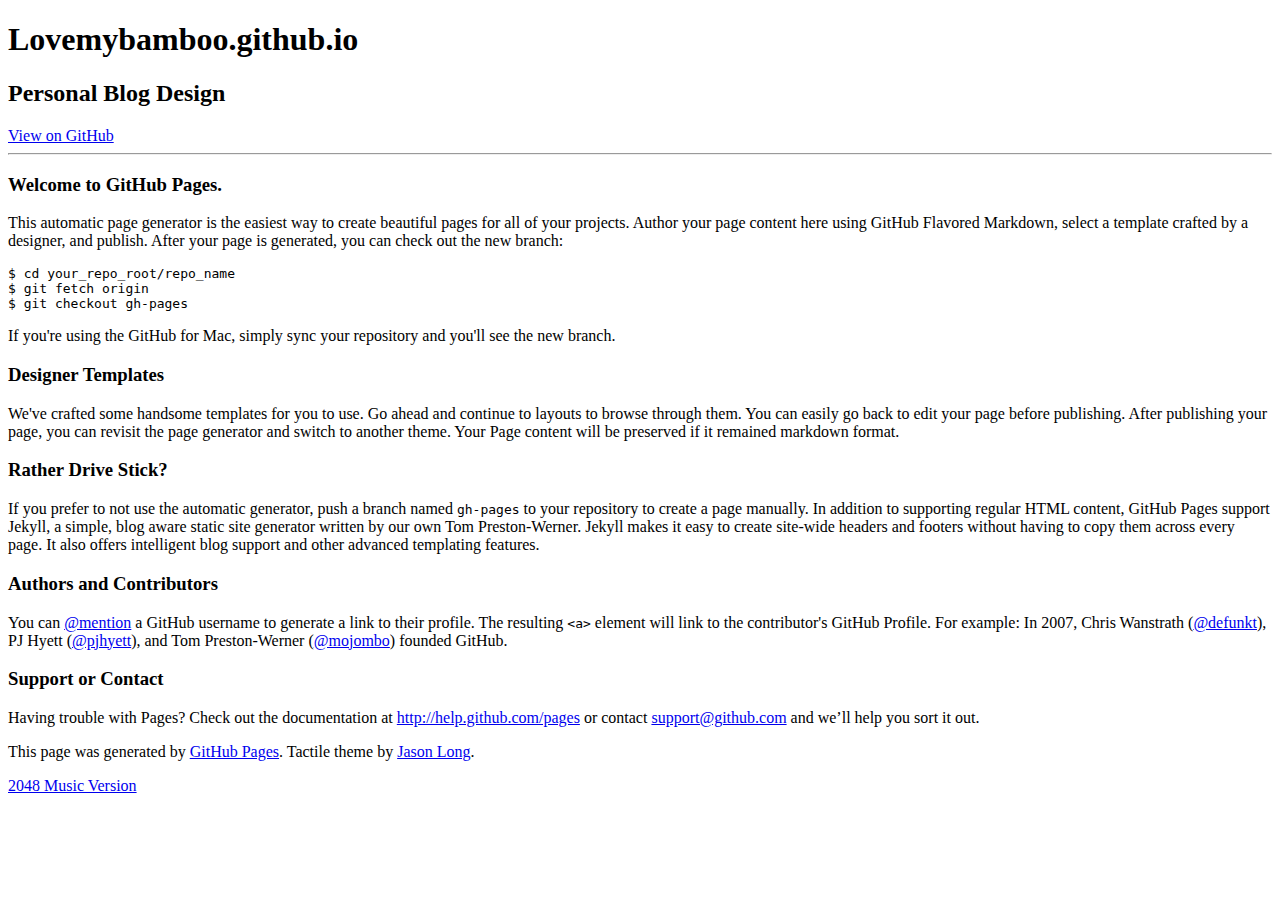
==== index.html @ 47ada7aa "Add 2048 Music Version link to main page" ====
<!DOCTYPE html>
<html>
  <head>
    <meta charset='utf-8'>
    <meta http-equiv="X-UA-Compatible" content="chrome=1">
    <link href='https://fonts.googleapis.com/css?family=Chivo:900' rel='stylesheet' type='text/css'>
    <link rel="stylesheet" type="text/css" href="stylesheets/stylesheet.css" media="screen" />
    <link rel="stylesheet" type="text/css" href="stylesheets/pygment_trac.css" media="screen" />
    <link rel="stylesheet" type="text/css" href="stylesheets/print.css" media="print" />
    <!--[if lt IE 9]>
    <script src="//html5shiv.googlecode.com/svn/trunk/html5.js"></script>
    <![endif]-->
    <title>Lovemybamboo.github.io by lovemybamboo</title>
  </head>

  <body>
    <div id="container">
      <div class="inner">

        <header>
          <h1>Lovemybamboo.github.io</h1>
          <h2>Personal Blog Design</h2>
        </header>

        <section id="downloads" class="clearfix">
          <a href="https://github.com/lovemybamboo" id="view-on-github" class="button"><span>View on GitHub</span></a>
        </section>

        <hr>

        <section id="main_content">
          <h3>
<a name="welcome-to-github-pages" class="anchor" href="#welcome-to-github-pages"><span class="octicon octicon-link"></span></a>Welcome to GitHub Pages.</h3>

<p>This automatic page generator is the easiest way to create beautiful pages for all of your projects. Author your page content here using GitHub Flavored Markdown, select a template crafted by a designer, and publish. After your page is generated, you can check out the new branch:</p>

<pre><code>$ cd your_repo_root/repo_name
$ git fetch origin
$ git checkout gh-pages
</code></pre>

<p>If you're using the GitHub for Mac, simply sync your repository and you'll see the new branch.</p>

<h3>
<a name="designer-templates" class="anchor" href="#designer-templates"><span class="octicon octicon-link"></span></a>Designer Templates</h3>

<p>We've crafted some handsome templates for you to use. Go ahead and continue to layouts to browse through them. You can easily go back to edit your page before publishing. After publishing your page, you can revisit the page generator and switch to another theme. Your Page content will be preserved if it remained markdown format.</p>

<h3>
<a name="rather-drive-stick" class="anchor" href="#rather-drive-stick"><span class="octicon octicon-link"></span></a>Rather Drive Stick?</h3>

<p>If you prefer to not use the automatic generator, push a branch named <code>gh-pages</code> to your repository to create a page manually. In addition to supporting regular HTML content, GitHub Pages support Jekyll, a simple, blog aware static site generator written by our own Tom Preston-Werner. Jekyll makes it easy to create site-wide headers and footers without having to copy them across every page. It also offers intelligent blog support and other advanced templating features.</p>

<h3>
<a name="authors-and-contributors" class="anchor" href="#authors-and-contributors"><span class="octicon octicon-link"></span></a>Authors and Contributors</h3>

<p>You can <a href="https://github.com/blog/821" class="user-mention">@mention</a> a GitHub username to generate a link to their profile. The resulting <code>&lt;a&gt;</code> element will link to the contributor's GitHub Profile. For example: In 2007, Chris Wanstrath (<a href="https://github.com/defunkt" class="user-mention">@defunkt</a>), PJ Hyett (<a href="https://github.com/pjhyett" class="user-mention">@pjhyett</a>), and Tom Preston-Werner (<a href="https://github.com/mojombo" class="user-mention">@mojombo</a>) founded GitHub.</p>

<h3>
<a name="support-or-contact" class="anchor" href="#support-or-contact"><span class="octicon octicon-link"></span></a>Support or Contact</h3>

<p>Having trouble with Pages? Check out the documentation at <a href="http://help.github.com/pages">http://help.github.com/pages</a> or contact <a href="mailto:support@github.com">support@github.com</a> and we’ll help you sort it out.</p>
        </section>

        <footer>
          This page was generated by <a href="http://pages.github.com">GitHub Pages</a>. Tactile theme by <a href="https://twitter.com/jasonlong">Jason Long</a>.
        </footer>
<p> <a href="./2048-master-music/index.html">2048 Music Version </a></p>
        
      </div>
    </div>
  </body>
</html>
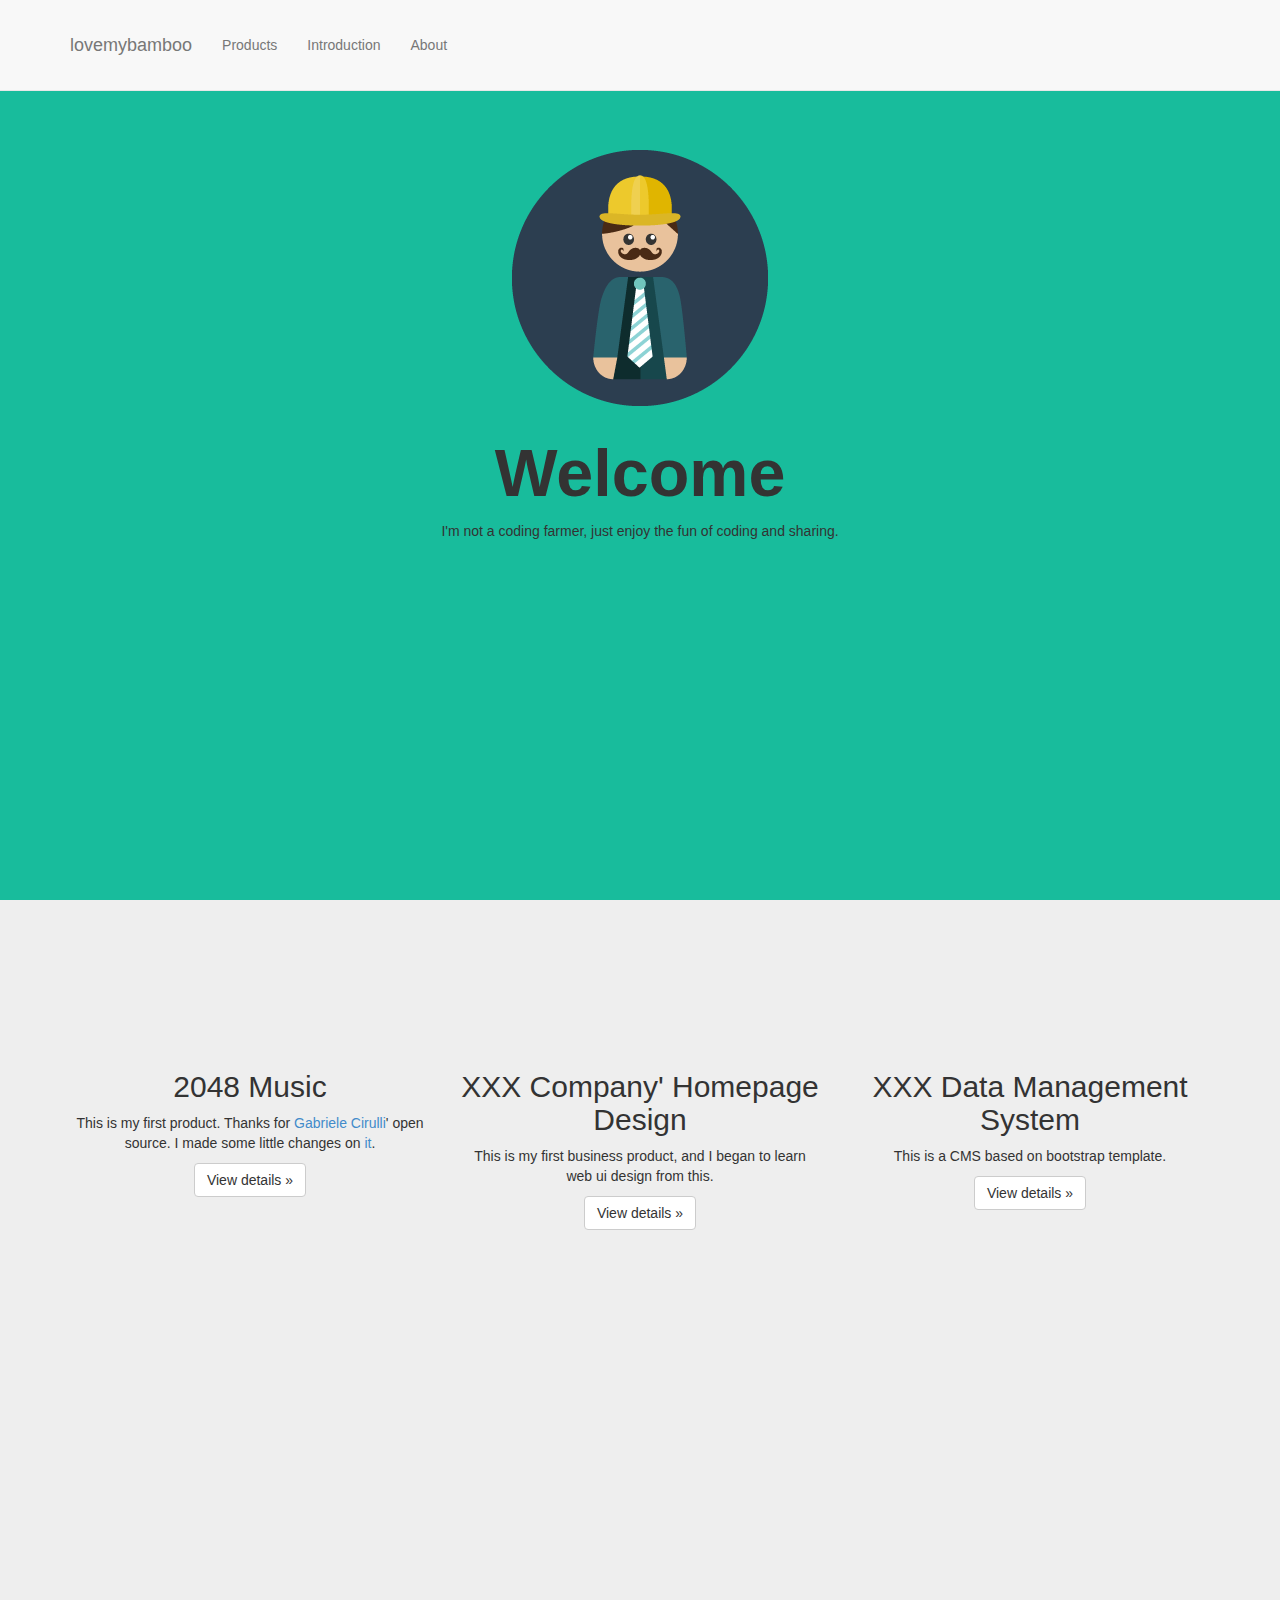
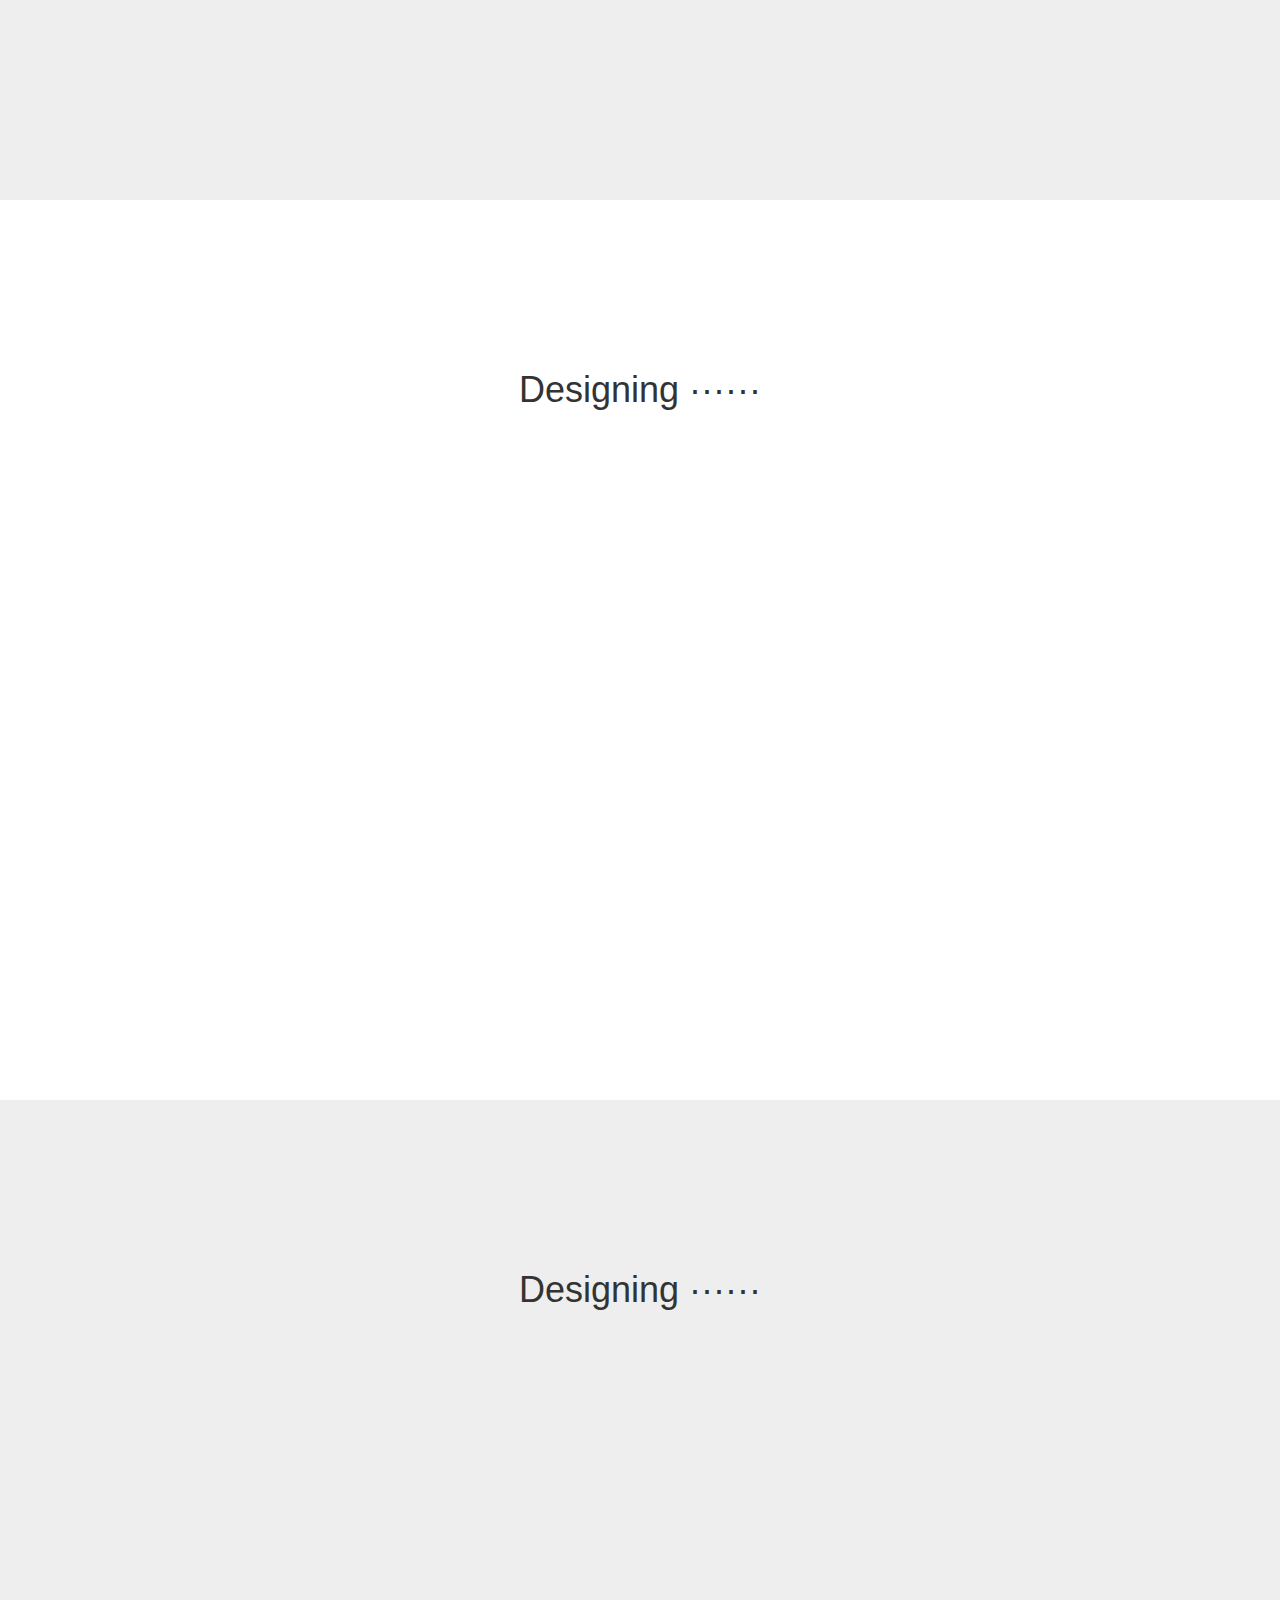
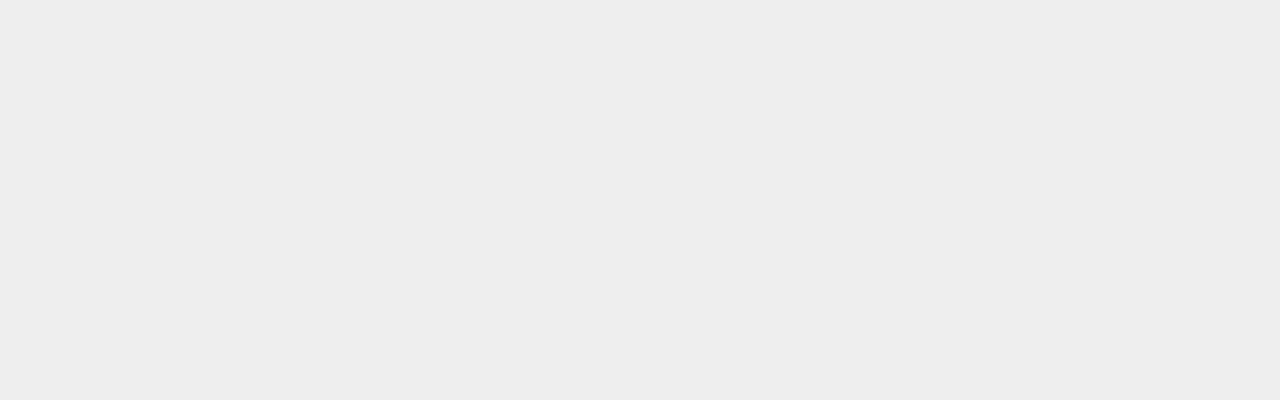
==== commit edeba4d4: "Add important content" ====
--- a/index.html
+++ b/index.html
@@ -1,73 +1,142 @@
 <!DOCTYPE html>
-<html>
-  <head>
-    <meta charset='utf-8'>
-    <meta http-equiv="X-UA-Compatible" content="chrome=1">
-    <link href='https://fonts.googleapis.com/css?family=Chivo:900' rel='stylesheet' type='text/css'>
-    <link rel="stylesheet" type="text/css" href="stylesheets/stylesheet.css" media="screen" />
-    <link rel="stylesheet" type="text/css" href="stylesheets/pygment_trac.css" media="screen" />
-    <link rel="stylesheet" type="text/css" href="stylesheets/print.css" media="print" />
+<html lang="cn">
+
+<head>
+
+    <meta charset="utf-8">
+    <meta http-equiv="X-UA-Compatible" content="IE=edge">
+    <meta name="viewport" content="width=device-width, initial-scale=1">
+    <meta name="description" content="">
+    <meta name="author" content="">
+
+    <title>lovemybamboo - Amazing Web Site</title>
+
+    <!-- Bootstrap Core CSS -->
+    <link href="css/bootstrap.min.css" rel="stylesheet">
+
+    <!-- Custom CSS -->
+    <link href="css/scrolling-nav.css" rel="stylesheet">
+    <link href="css/index.css" rel="stylesheet">
+    <!-- HTML5 Shim and Respond.js IE8 support of HTML5 elements and media queries -->
+    <!-- WARNING: Respond.js doesn't work if you view the page via file:// -->
     <!--[if lt IE 9]>
-    <script src="//html5shiv.googlecode.com/svn/trunk/html5.js"></script>
+        <script src="https://oss.maxcdn.com/libs/html5shiv/3.7.0/html5shiv.js"></script>
+        <script src="https://oss.maxcdn.com/libs/respond.js/1.4.2/respond.min.js"></script>
     <![endif]-->
-    <title>Lovemybamboo.github.io by lovemybamboo</title>
-  </head>
 
-  <body>
-    <div id="container">
-      <div class="inner">
+</head>
 
-        <header>
-          <h1>Lovemybamboo.github.io</h1>
-          <h2>Personal Blog Design</h2>
-        </header>
+<!-- The #page-top ID is part of the scrolling feature - the data-spy and data-target are part of the built-in Bootstrap scrollspy function -->
 
-        <section id="downloads" class="clearfix">
-          <a href="https://github.com/lovemybamboo" id="view-on-github" class="button"><span>View on GitHub</span></a>
-        </section>
+<body id="page-top" data-spy="scroll" data-target=".navbar-fixed-top">
 
-        <hr>
+    <!-- Navigation -->
+    <nav class="navbar navbar-default navbar-fixed-top" role="navigation">
+        <div class="container">
+            <div class="navbar-header page-scroll">
+                <button type="button" class="navbar-toggle" data-toggle="collapse" data-target=".navbar-ex1-collapse">
+                    <span class="sr-only">Toggle navigation</span>
+                    <span class="icon-bar"></span>
+                    <span class="icon-bar"></span>
+                    <span class="icon-bar"></span>
+                </button>
+                <a class="navbar-brand page-scroll" href="#page-top">lovemybamboo</a>
+            </div>
 
-        <section id="main_content">
-          <h3>
-<a name="welcome-to-github-pages" class="anchor" href="#welcome-to-github-pages"><span class="octicon octicon-link"></span></a>Welcome to GitHub Pages.</h3>
+            <!-- Collect the nav links, forms, and other content for toggling -->
+            <div class="collapse navbar-collapse navbar-ex1-collapse">
+                <ul class="nav navbar-nav">
+                    <!-- Hidden li included to remove active class from about link when scrolled up past about section -->
+                    <li class="hidden">
+                        <a class="page-scroll" href="#page-top"></a>
+                    </li>
+                    <li>
+                        <a class="page-scroll" href="#about">Products</a>
+                    </li>
+                    <li>
+                        <a class="page-scroll" href="#services">Introduction</a>
+                    </li>
+                    <li>
+                        <a class="page-scroll" href="#contact">About</a>
+                    </li>
+                </ul>
+            </div>
+            <!-- /.navbar-collapse -->
+        </div>
+        <!-- /.container -->
+    </nav>
 
-<p>This automatic page generator is the easiest way to create beautiful pages for all of your projects. Author your page content here using GitHub Flavored Markdown, select a template crafted by a designer, and publish. After your page is generated, you can check out the new branch:</p>
+    <!-- Intro Section -->
+    <section id="intro" class="intro-section">
+        <div class="container">
+            <div class="row">
+                <div class="col-lg-12">
+                    <img class="img-responsive" src="images/profile.png" alt="">
+                    <div class="intro-text">
+                        <span class="name">Welcome</span>
+                        <span class="skills">I'm not a coding farmer, just enjoy the fun of coding and sharing.</span>
+                    </div>
+                </div>
+            </div>
+        </div>
+    </section>
 
-<pre><code>$ cd your_repo_root/repo_name
-$ git fetch origin
-$ git checkout gh-pages
-</code></pre>
+    <!-- About Section -->
+    <section id="about" class="about-section">
+        <div class="container">
+            <div class="row">
+                <div class="col-md-4">
+                    <h2>2048 Music</h2>
+                    <p>This is my first product. Thanks for <a href="http://gabrielecirulli.com" target="_blank">Gabriele Cirulli</a>' open source. I made some little changes on <a href="http://gabrielecirulli.com" target="_blank">it</a>. </p>
+                    <p><a class="btn btn-default" href="./2048-master-music/index.html" role="button">View details »</a></p>
+                </div>
+                <div class="col-md-4">
+                    <h2>XXX Company' Homepage Design</h2>
+                    <p>This is my first business product, and I began to learn web ui design from this.</p>
+                    <p><a class="btn btn-default" href="./WellKnown/Main.html" role="button">View details »</a></p>
+                </div>
+                <div class="col-md-4">
+                    <h2>XXX Data Management System</h2>
+                    <p>This is a CMS based on bootstrap template. </p>
+                    <p><a class="btn btn-default" href="./Data%20Management%20System/login.html" role="button">View details »</a></p>
+                </div>
+            </div>
+        </div>
+    </section>
 
-<p>If you're using the GitHub for Mac, simply sync your repository and you'll see the new branch.</p>
+    <!-- Services Section -->
+    <section id="services" class="services-section">
+        <div class="container">
+            <div class="row">
+                <div class="col-lg-12">
+                    <h1>Designing ······</h1>
+                </div>
+            </div>
+        </div>
+    </section>
 
-<h3>
-<a name="designer-templates" class="anchor" href="#designer-templates"><span class="octicon octicon-link"></span></a>Designer Templates</h3>
+    <!-- Contact Section -->
+    <section id="contact" class="contact-section">
+        <div class="container">
+            <div class="row">
+                <div class="col-lg-12">
+                    <h1>Designing ······</h1>
+                </div>
+            </div>
+        </div>
+    </section>
 
-<p>We've crafted some handsome templates for you to use. Go ahead and continue to layouts to browse through them. You can easily go back to edit your page before publishing. After publishing your page, you can revisit the page generator and switch to another theme. Your Page content will be preserved if it remained markdown format.</p>
+    <!-- jQuery Version 1.11.0 -->
+    <script src="js/jquery-1.11.0.js"></script>
+    <!-- jQuery back to top 1.11.0 -->
+    <script src="js/backToTop.js"></script>
 
-<h3>
-<a name="rather-drive-stick" class="anchor" href="#rather-drive-stick"><span class="octicon octicon-link"></span></a>Rather Drive Stick?</h3>
+    <!-- Bootstrap Core JavaScript -->
+    <script src="js/bootstrap.min.js"></script>
 
-<p>If you prefer to not use the automatic generator, push a branch named <code>gh-pages</code> to your repository to create a page manually. In addition to supporting regular HTML content, GitHub Pages support Jekyll, a simple, blog aware static site generator written by our own Tom Preston-Werner. Jekyll makes it easy to create site-wide headers and footers without having to copy them across every page. It also offers intelligent blog support and other advanced templating features.</p>
+    <!-- Scrolling Nav JavaScript -->
+    <script src="js/jquery.easing.min.js"></script>
 
-<h3>
-<a name="authors-and-contributors" class="anchor" href="#authors-and-contributors"><span class="octicon octicon-link"></span></a>Authors and Contributors</h3>
+</body>
 
-<p>You can <a href="https://github.com/blog/821" class="user-mention">@mention</a> a GitHub username to generate a link to their profile. The resulting <code>&lt;a&gt;</code> element will link to the contributor's GitHub Profile. For example: In 2007, Chris Wanstrath (<a href="https://github.com/defunkt" class="user-mention">@defunkt</a>), PJ Hyett (<a href="https://github.com/pjhyett" class="user-mention">@pjhyett</a>), and Tom Preston-Werner (<a href="https://github.com/mojombo" class="user-mention">@mojombo</a>) founded GitHub.</p>
-
-<h3>
-<a name="support-or-contact" class="anchor" href="#support-or-contact"><span class="octicon octicon-link"></span></a>Support or Contact</h3>
-
-<p>Having trouble with Pages? Check out the documentation at <a href="http://help.github.com/pages">http://help.github.com/pages</a> or contact <a href="mailto:support@github.com">support@github.com</a> and we’ll help you sort it out.</p>
-        </section>
-
-        <footer>
-          This page was generated by <a href="http://pages.github.com">GitHub Pages</a>. Tactile theme by <a href="https://twitter.com/jasonlong">Jason Long</a>.
-        </footer>
-<p> <a href="./2048-master-music/index.html">2048 Music Version </a></p>
-        
-      </div>
-    </div>
-  </body>
-</html>+</html>
--- a/css/scrolling-nav.css
+++ b/css/scrolling-nav.css
@@ -0,0 +1,60 @@
+/*!
+ * Start Bootstrap - Scrolling Nav HTML Template (http://startbootstrap.com)
+ * Code licensed under the Apache License v2.0.
+ * For details, see http://www.apache.org/licenses/LICENSE-2.0.
+ */
+
+body {
+    width: 100%;
+    height: 100%;
+}
+
+html {
+    width: 100%;
+    height: 100%;
+}
+
+@media(min-width:767px) {
+    .navbar {
+        padding: 20px 0;
+        -webkit-transition: background .5s ease-in-out,padding .5s ease-in-out;
+        -moz-transition: background .5s ease-in-out,padding .5s ease-in-out;
+        transition: background .5s ease-in-out,padding .5s ease-in-out;
+    }
+
+    .top-nav-collapse {
+        padding: 0;
+    }
+}
+
+/* Demo Sections - You can use these as guides or delete them - the scroller will work with any sort of height, fixed, undefined, or percentage based.
+The padding is very important to make sure the scrollspy picks up the right area when scrolled to. Adjust the margin and padding of sections and children 
+of those sections to manage the look and feel of the site. */
+
+.intro-section {
+    height: 100%;
+    padding-top: 150px;
+    text-align: center;
+    background: #fff;
+}
+
+.about-section {
+    height: 100%;
+    padding-top: 150px;
+    text-align: center;
+    background: #eee;
+}
+
+.services-section {
+    height: 100%;
+    padding-top: 150px;
+    text-align: center;
+    background: #fff;
+}
+
+.contact-section {
+    height: 100%;
+    padding-top: 150px;
+    text-align: center;
+    background: #eee;
+}--- a/css/index.css
+++ b/css/index.css
@@ -0,0 +1,16 @@
+#intro{
+    background-color: #18bc9c;
+}
+.img-responsive{
+    text-align: center;
+    color: #fff;
+    margin: 0 auto 20px;
+}
+.name{
+    display: block;
+
+    font-family: Montserrat,"Helvetica Neue",Helvetica,Arial,sans-serif;
+    font-size: 2em;
+    font-weight: 700;
+    font-size: 4.75em;
+}
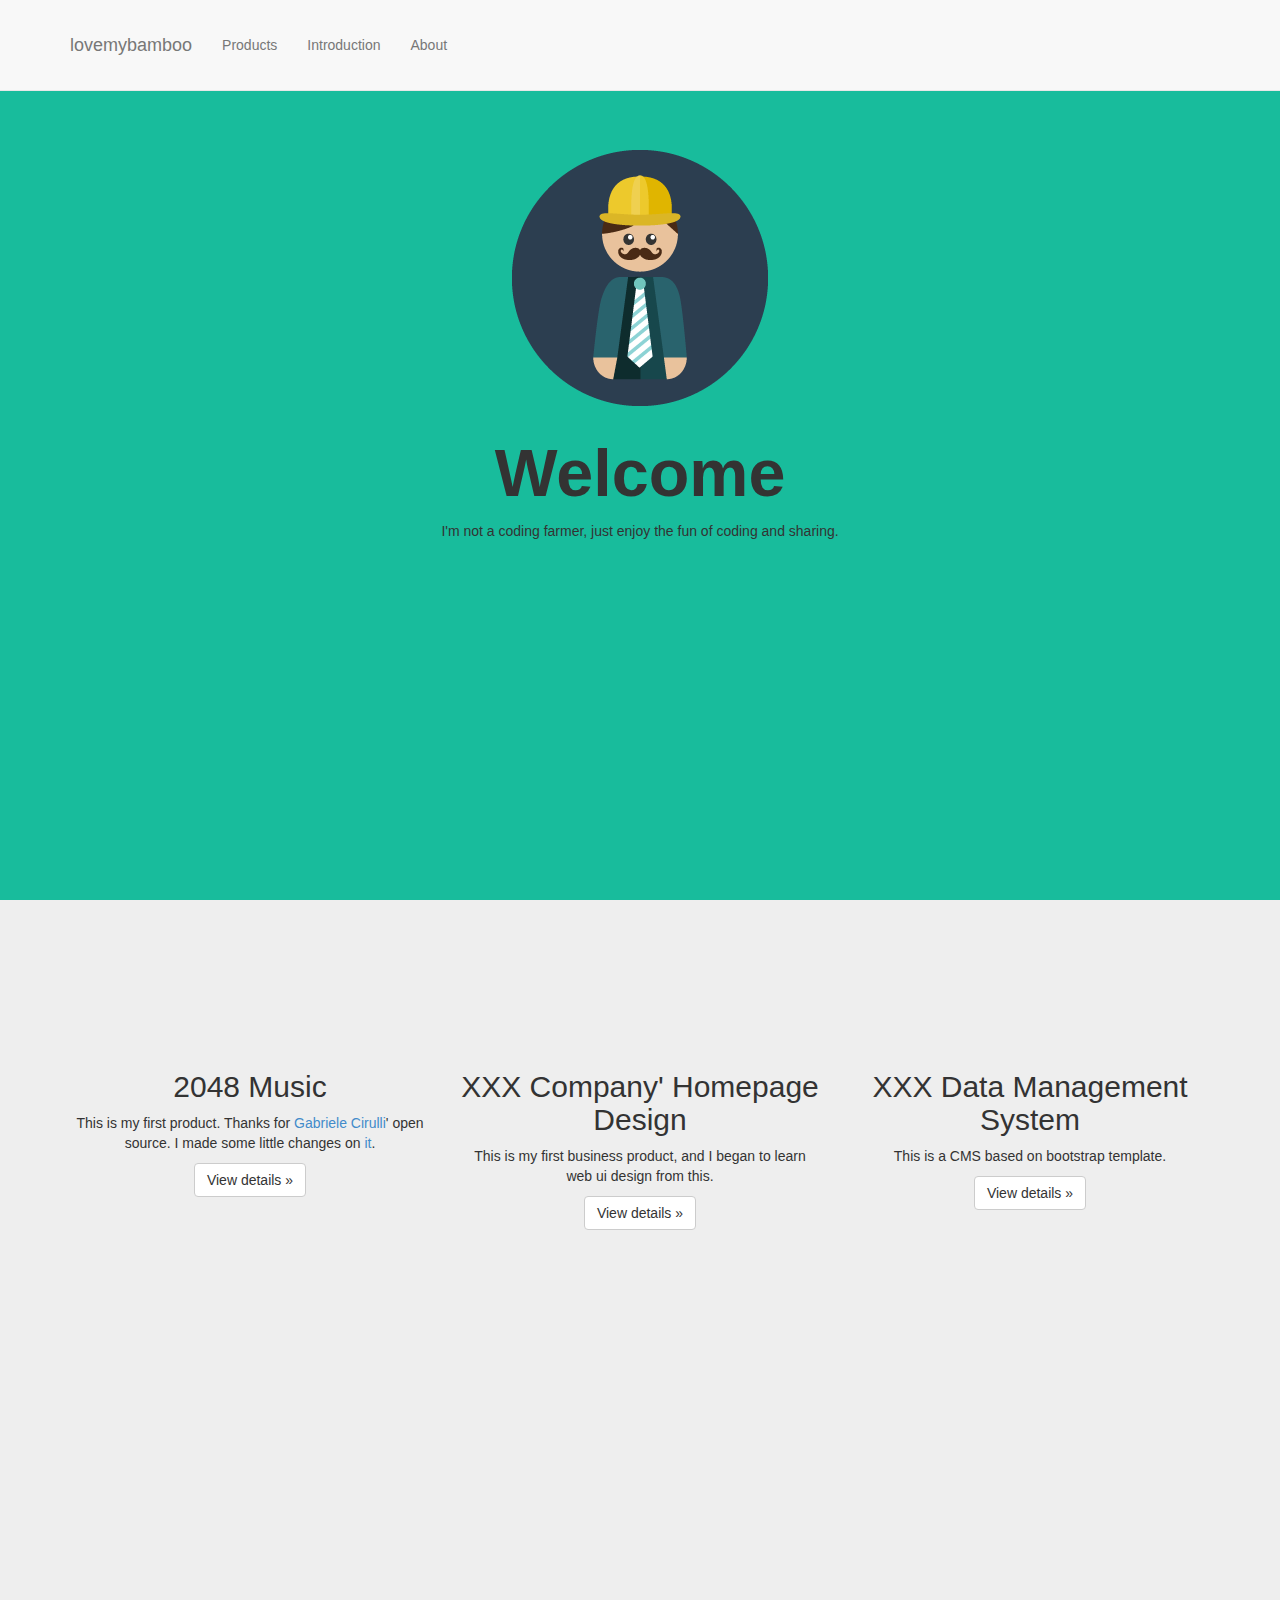
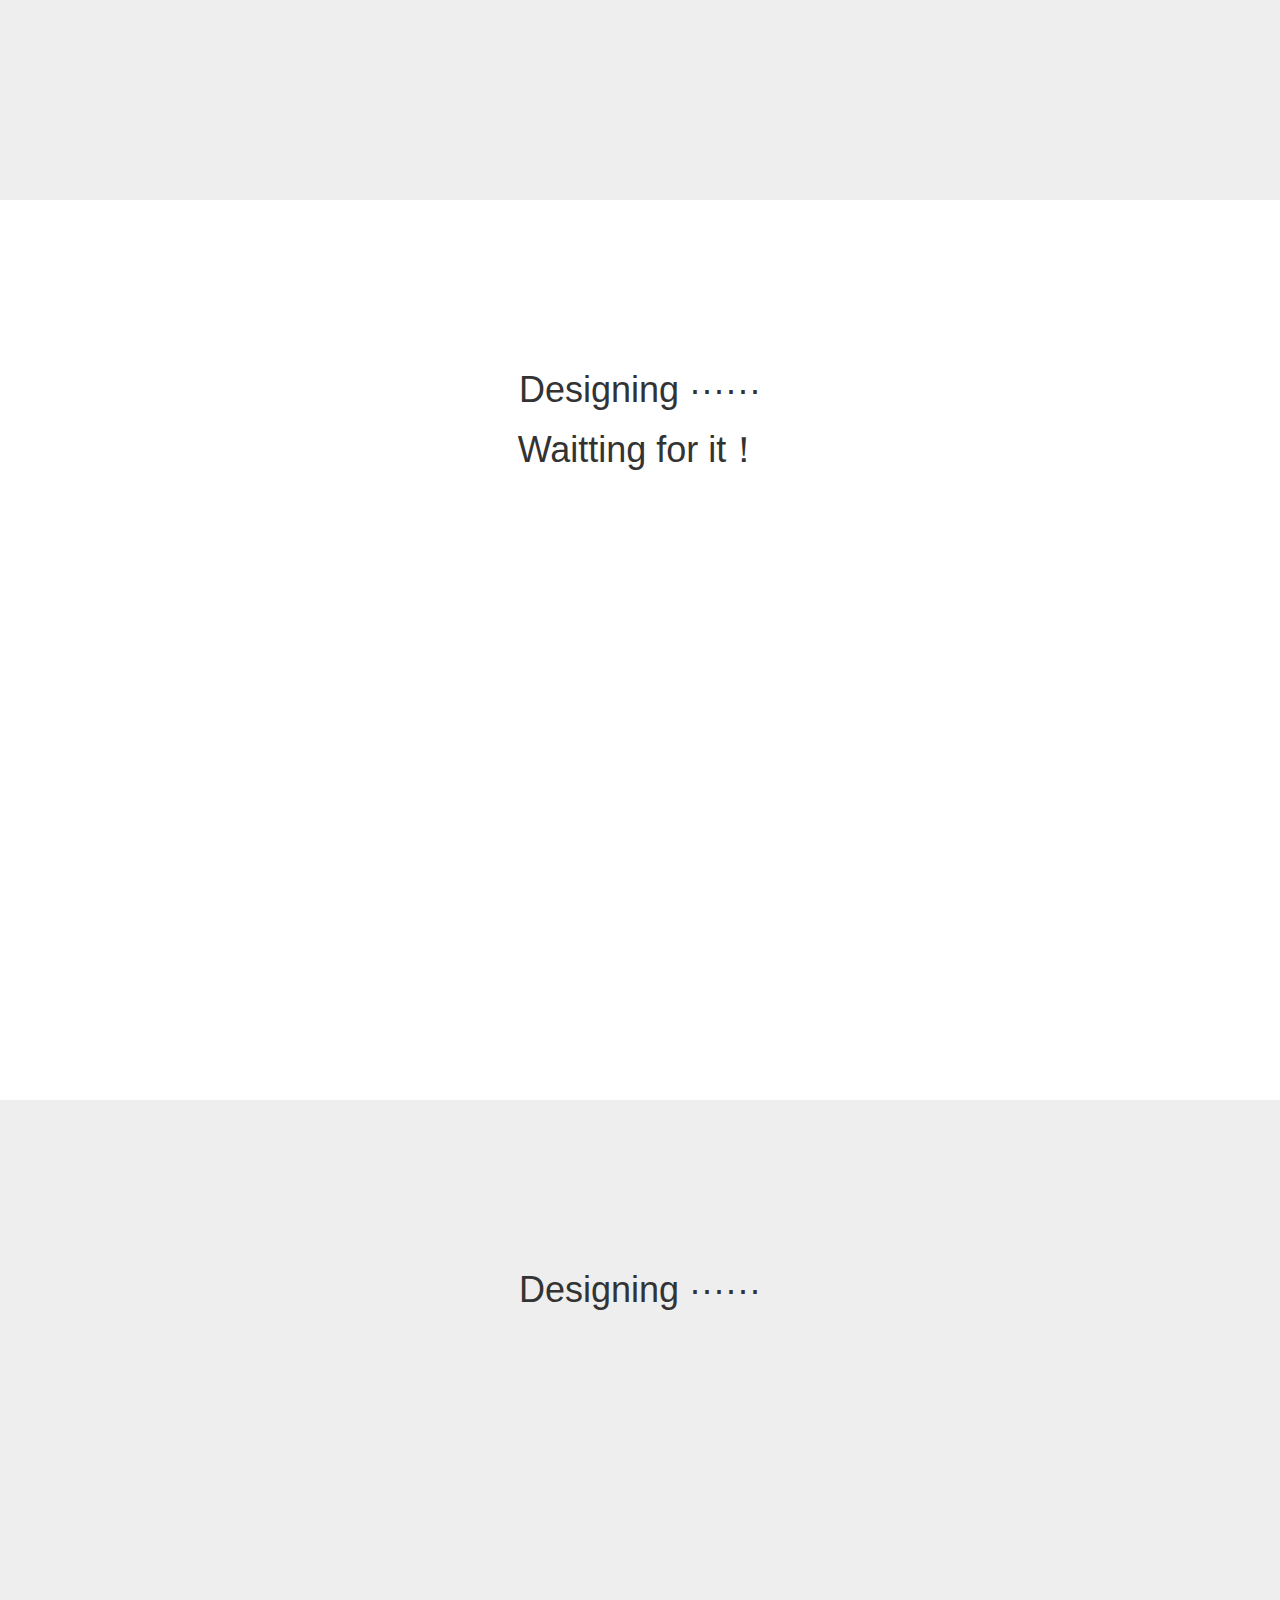
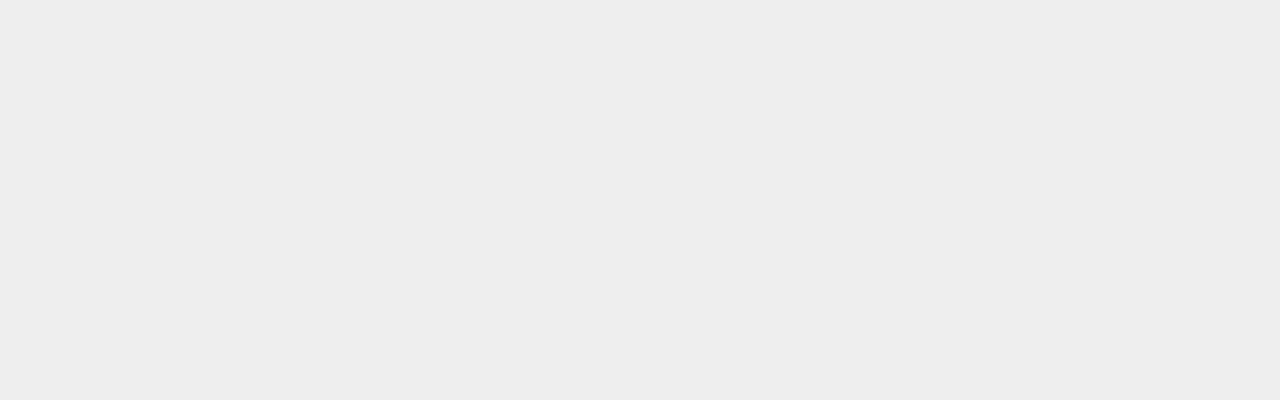
==== commit 258aa7b7: "Update index.html" ====
--- a/index.html
+++ b/index.html
@@ -110,6 +110,7 @@
             <div class="row">
                 <div class="col-lg-12">
                     <h1>Designing ······</h1>
+                    <h1>Waitting for it！</h1>
                 </div>
             </div>
         </div>
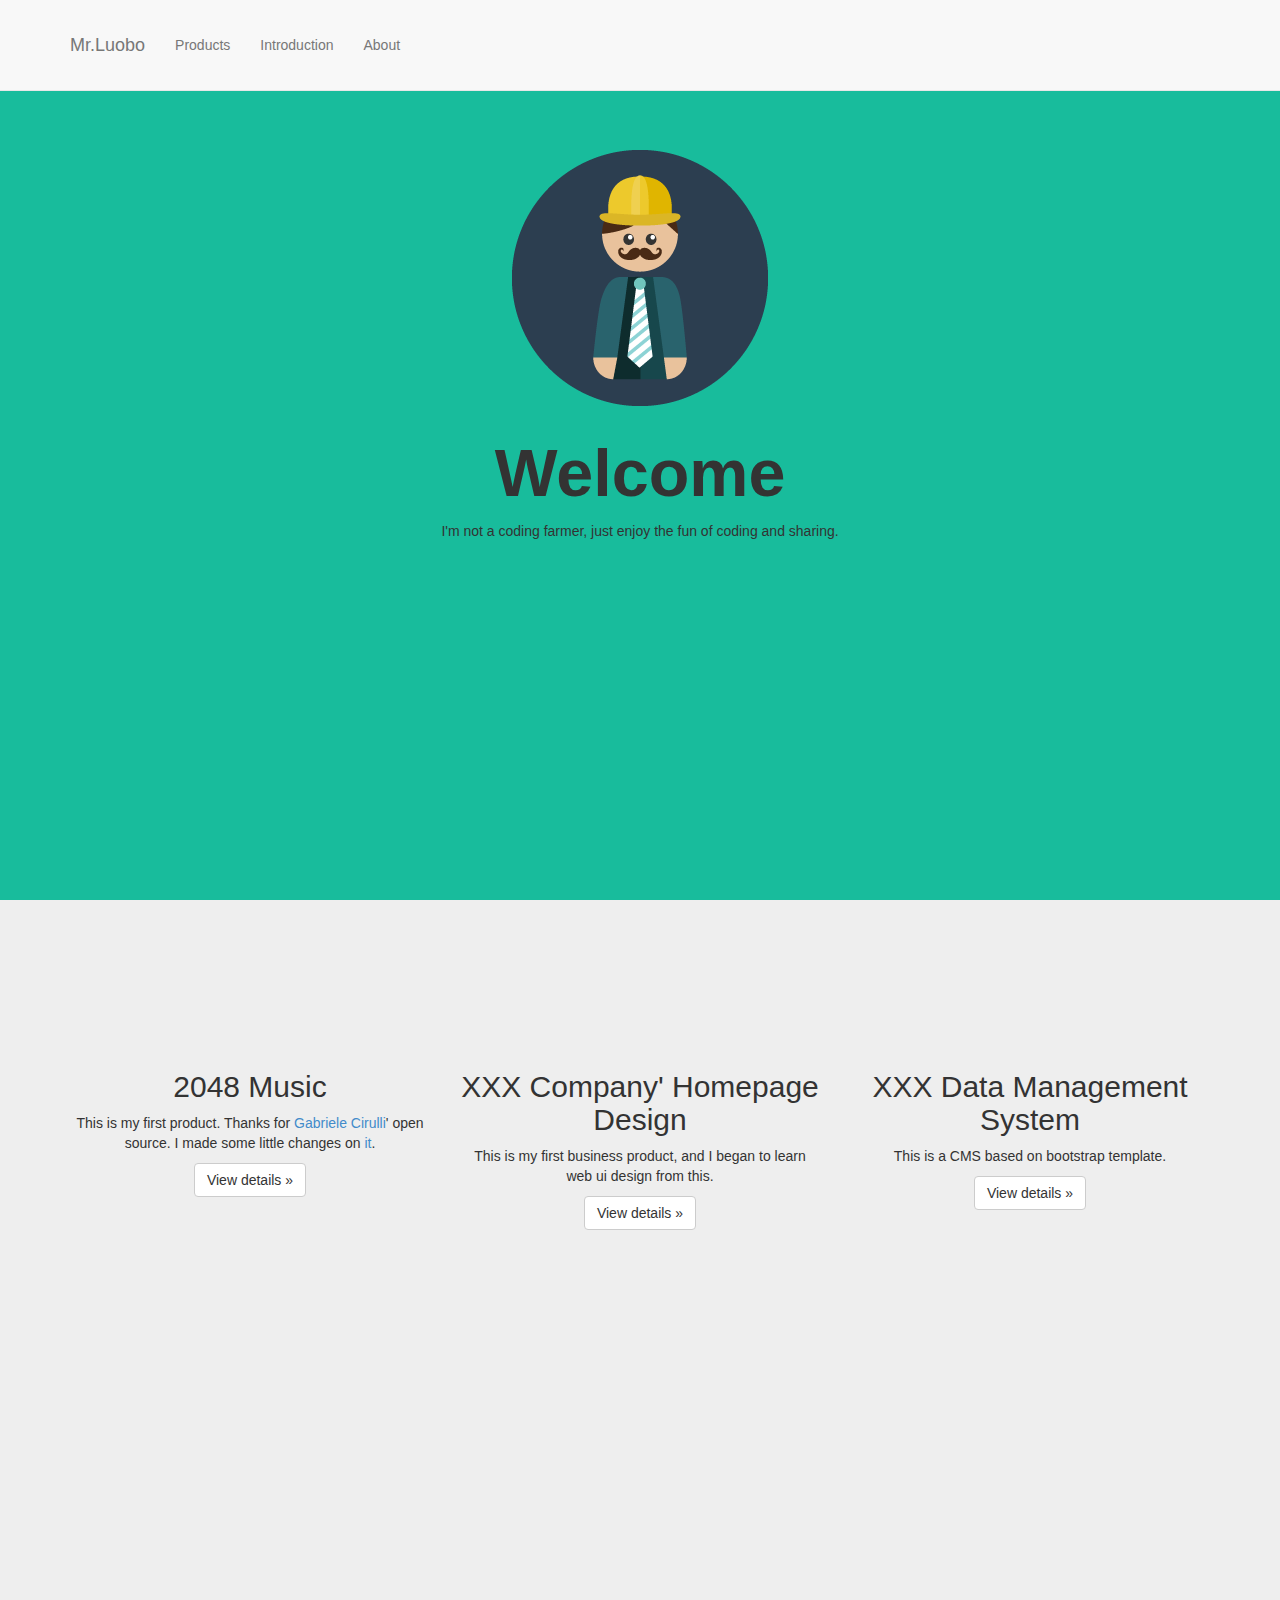
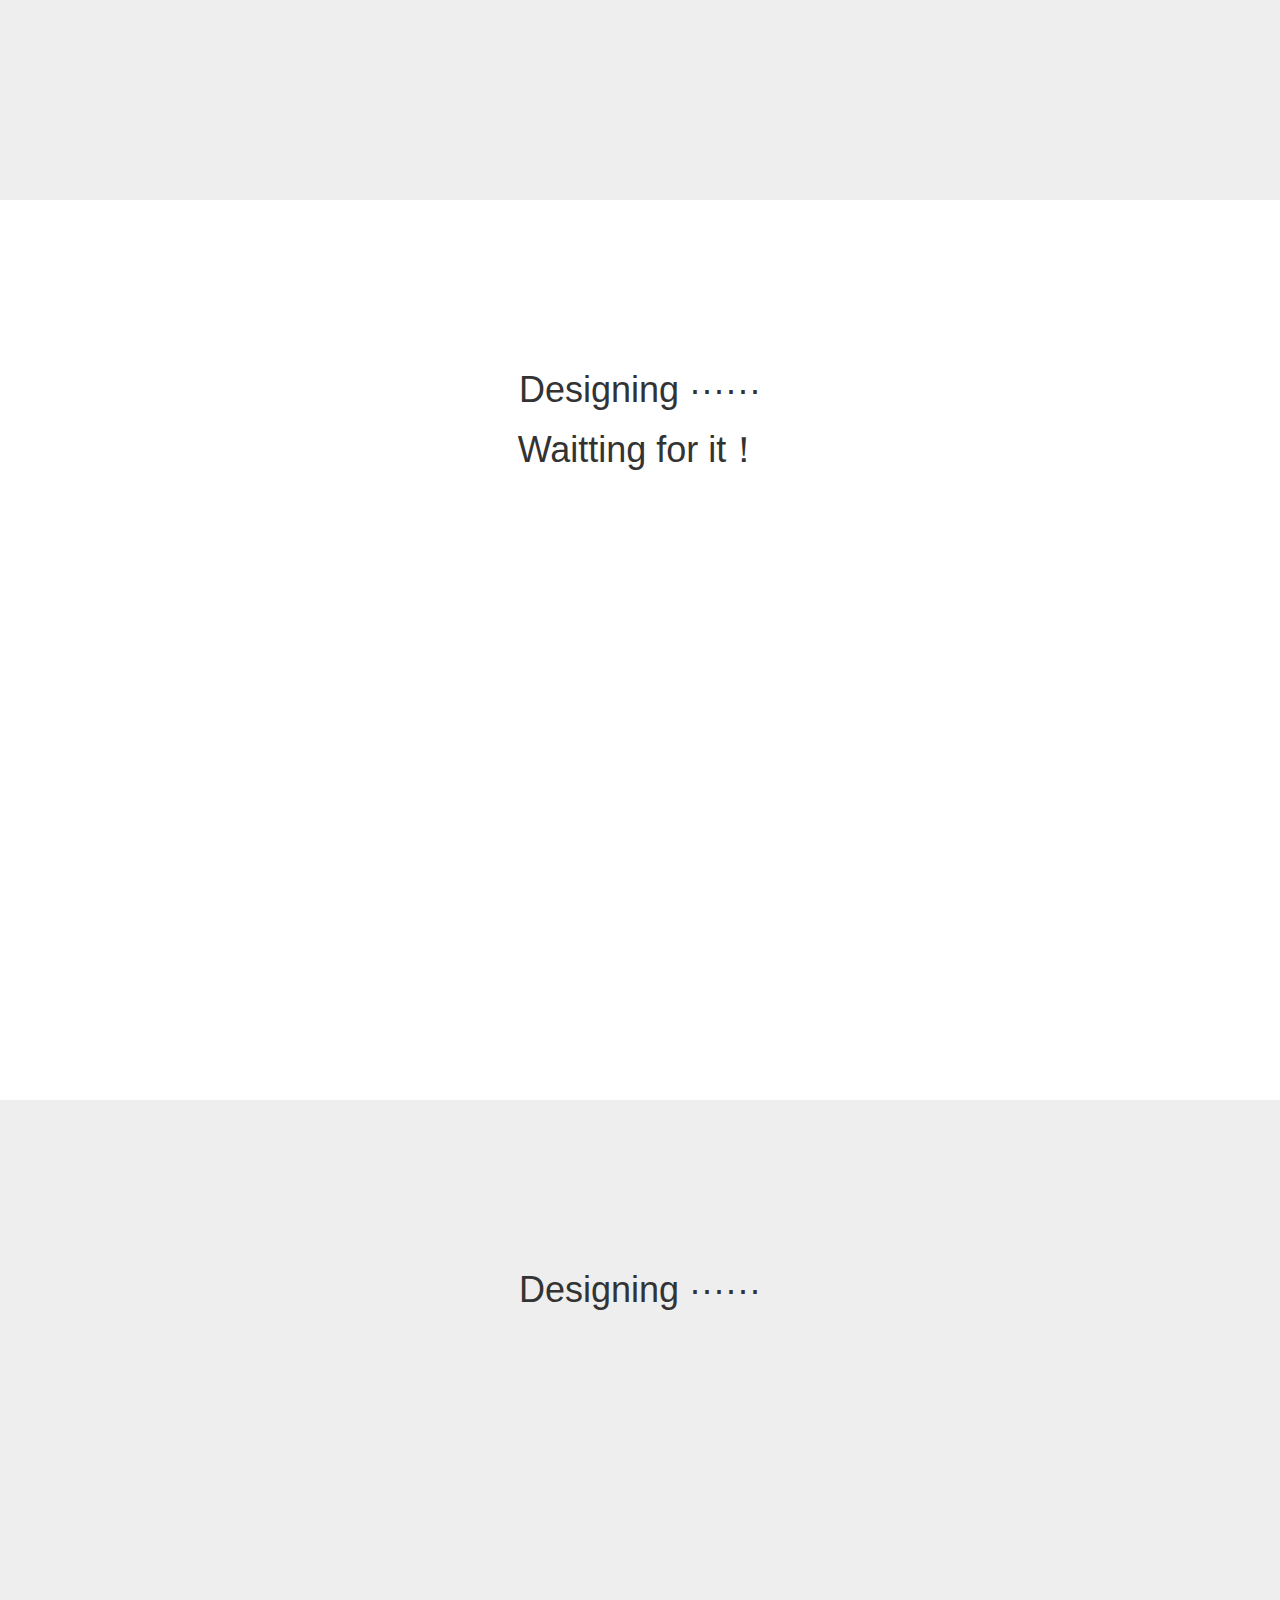
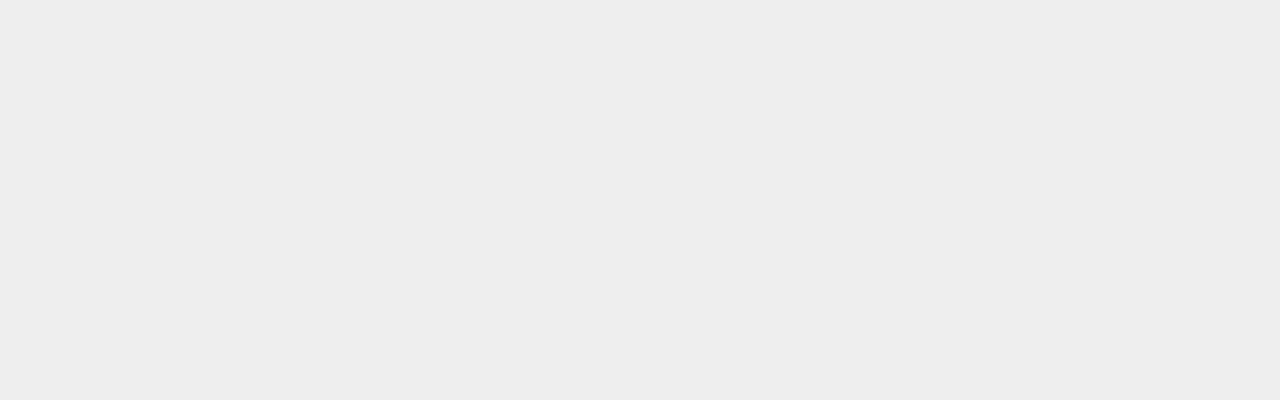
==== commit 8a6e784d: "Update index.html" ====
--- a/index.html
+++ b/index.html
@@ -9,7 +9,7 @@
     <meta name="description" content="">
     <meta name="author" content="">
 
-    <title>lovemybamboo - Amazing Web Site</title>
+    <title>Mr.LuoBo - Amazing Web Site</title>
 
     <!-- Bootstrap Core CSS -->
     <link href="css/bootstrap.min.css" rel="stylesheet">
@@ -40,7 +40,7 @@
                     <span class="icon-bar"></span>
                     <span class="icon-bar"></span>
                 </button>
-                <a class="navbar-brand page-scroll" href="#page-top">lovemybamboo</a>
+                <a class="navbar-brand page-scroll" href="#page-top">Mr.Luobo</a>
             </div>
 
             <!-- Collect the nav links, forms, and other content for toggling -->
